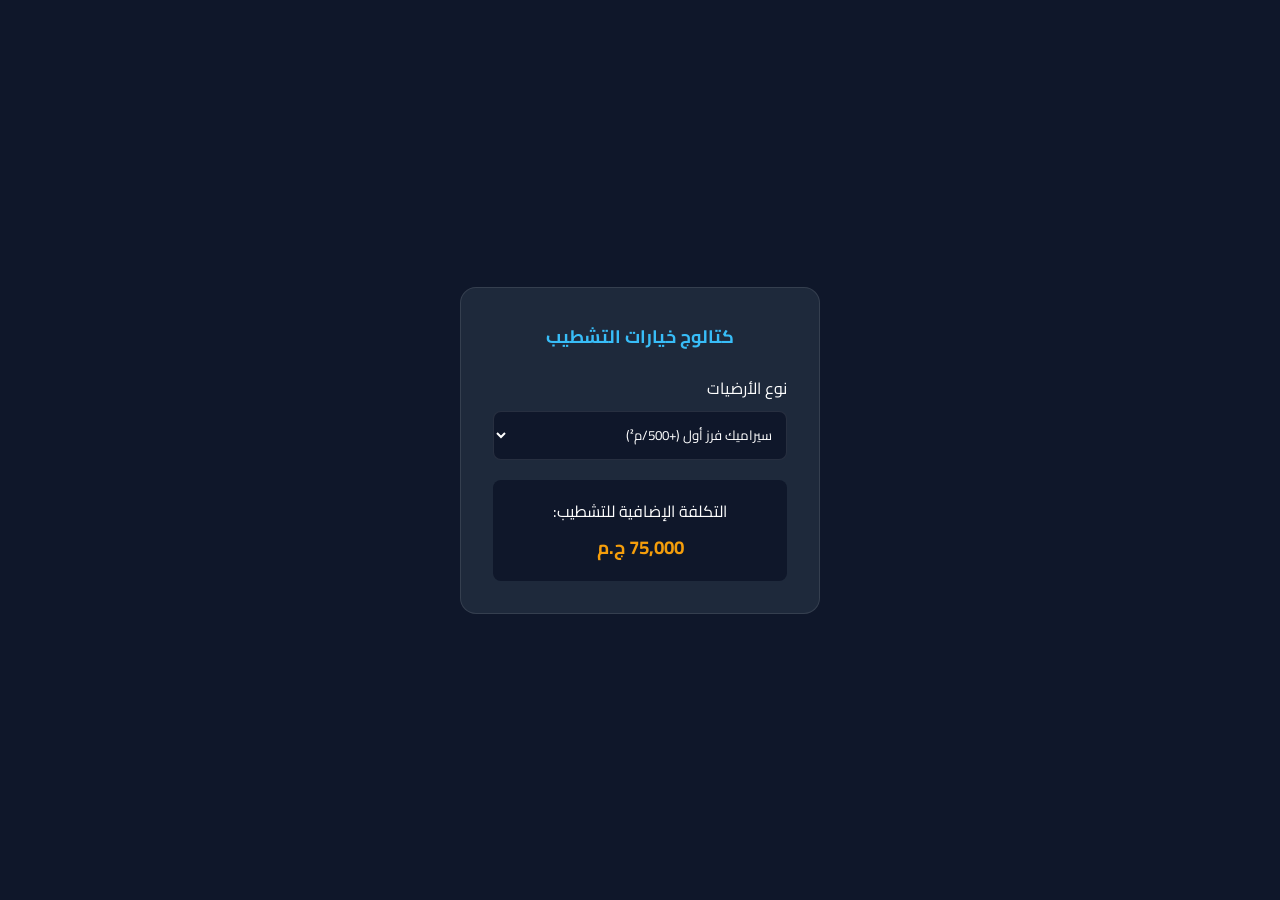
==== index.html @ e842e7ff "Rename finishing-catalog.html to index.html" ====
<!DOCTYPE html>
<html lang="ar" dir="rtl">
<head>
    <meta charset="UTF-8">
    <meta name="viewport" content="width=device-width, initial-scale=1.0">
    <title>كتالوج التشطيبات التفاعلي | Finishing Catalog</title>
    <link rel="stylesheet" href="finishing-catalog.css">
    <link rel="stylesheet" href="https://cdnjs.cloudflare.com/ajax/libs/font-awesome/6.4.0/css/all.min.css">
    <link href="https://fonts.googleapis.com/css2?family=Cairo:wght@400;600;700;800&display=swap" rel="stylesheet">
</head>
<body>
    <div class="catalog-card">
        <h2>كتالوج خيارات التشطيب</h2>
        <div class="option">
            <label>نوع الأرضيات</label>
            <select id="flooring">
                <option value="500">سيراميك فرز أول (+500/م²)</option>
                <option value="1200">رخام إسباني (+1200/م²)</option>
            </select>
        </div>
        <div class="price-display">
            <span>التكلفة الإضافية للتشطيب:</span>
            <h3 id="finishPrice">75,000 ج.م</h3>
        </div>
    </div>
    <script src="finishing-catalog.js"></script>
</body>
</html>
---- finishing-catalog.css ----
* { box-sizing: border-box; margin: 0; padding: 0; font-family: 'Cairo', sans-serif; }
body { background: #0f172a; color: #fff; min-height: 100vh; display: flex; justify-content: center; align-items: center; }
.catalog-card { background: #1e293b; padding: 32px; border-radius: 16px; width: 360px; border: 1px solid rgba(255,255,255,0.1); }
.catalog-card h2 { color: #38bdf8; font-size: 18px; margin-bottom: 20px; text-align: center; }
.option { display: flex; flex-direction: column; gap: 8px; }
select { background: #0f172a; border: 1px solid rgba(255,255,255,0.1); color: #fff; padding: 10px; border-radius: 8px; outline: none; }
.price-display { margin-top: 20px; background: #0f172a; padding: 16px; border-radius: 8px; text-align: center; }
.price-display h3 { color: #f59e0b; margin-top: 4px; }
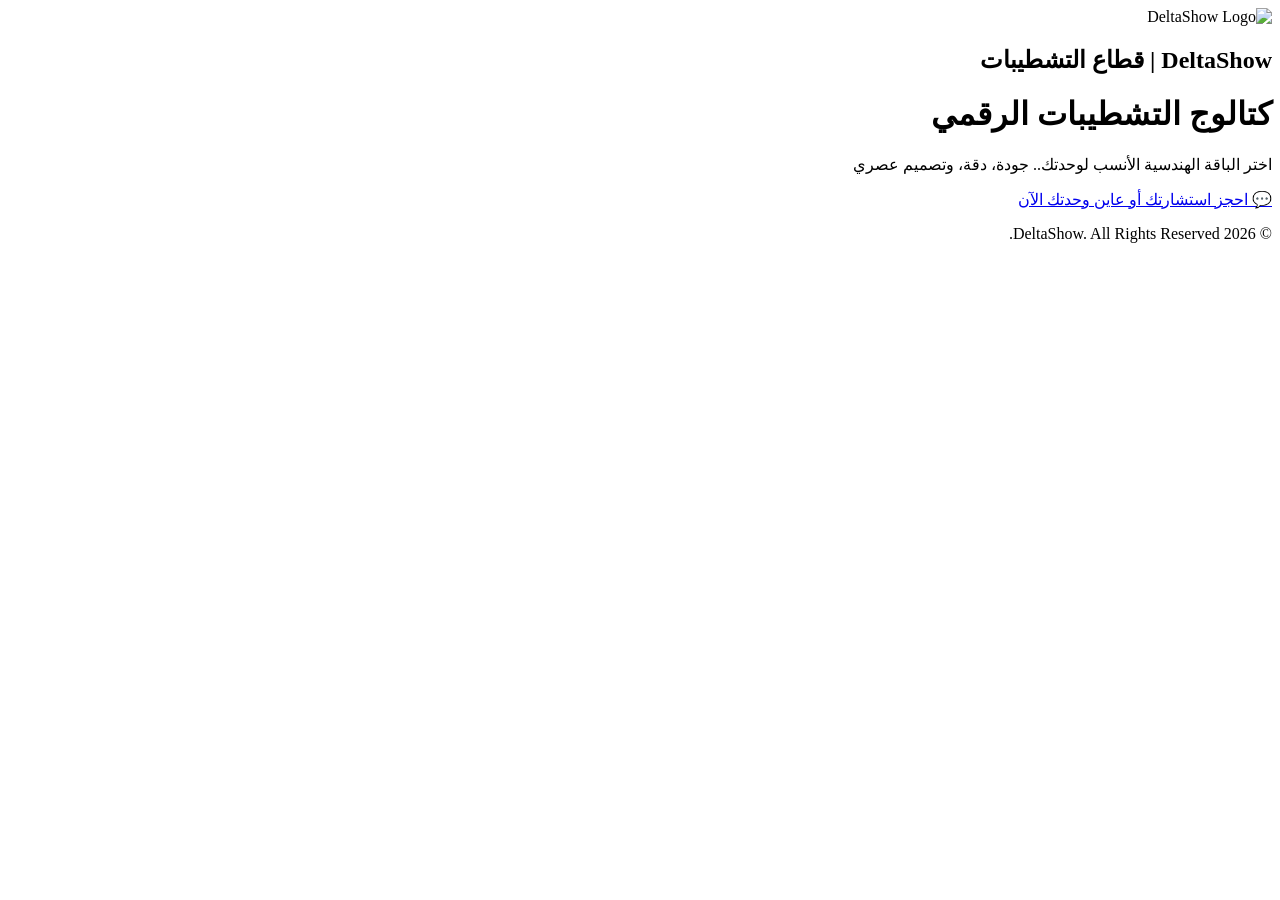
==== commit 76f76e3b: "Update index.html" ====
--- a/index.html
+++ b/index.html
@@ -3,26 +3,48 @@
 <head>
     <meta charset="UTF-8">
     <meta name="viewport" content="width=device-width, initial-scale=1.0">
-    <title>كتالوج التشطيبات التفاعلي | Finishing Catalog</title>
-    <link rel="stylesheet" href="finishing-catalog.css">
-    <link rel="stylesheet" href="https://cdnjs.cloudflare.com/ajax/libs/font-awesome/6.4.0/css/all.min.css">
-    <link href="https://fonts.googleapis.com/css2?family=Cairo:wght@400;600;700;800&display=swap" rel="stylesheet">
+    <title>كتالوج التشطيبات | DeltaShow</title>
+    <link rel="icon" href="logods.png" type="image/png">
+    <link rel="stylesheet" href="style.css">
 </head>
 <body>
-    <div class="catalog-card">
-        <h2>كتالوج خيارات التشطيب</h2>
-        <div class="option">
-            <label>نوع الأرضيات</label>
-            <select id="flooring">
-                <option value="500">سيراميك فرز أول (+500/م²)</option>
-                <option value="1200">رخام إسباني (+1200/م²)</option>
-            </select>
+
+    <!-- الخلفية الهندسية المتحركة الخاصة بشركة DeltaShow -->
+    <div class="geometric-bg">
+        <div class="geo-shape circle"></div>
+        <div class="geo-shape square"></div>
+        <div class="geo-shape triangle"></div>
+        <div class="geo-shape circle-2"></div>
+        <div class="geo-shape square-2"></div>
+    </div>
+
+    <div class="container">
+        <!-- هيدر اللوجو الاحترافي المتحرك -->
+        <header class="site-header">
+            <div class="logo-wrapper">
+                <img src="logods.png" alt="DeltaShow Logo" class="company-logo">
+            </div>
+            <h2 class="brand-title">DeltaShow | قطاع التشطيبات</h2>
+        </header>
+
+        <h1>كتالوج التشطيبات الرقمي</h1>
+        <p class="subtitle">اختر الباقة الهندسية الأنسب لوحدتك.. جودة، دقة، وتصميم عصري</p>
+
+        <!-- قسم عرض باقات التشطيبات التفاعلية -->
+        <div class="catalog-grid" id="catalogContainer">
+            <!-- سيتم تعبئة الكروت ديناميكياً بواسطة الجافاسكريبت -->
         </div>
-        <div class="price-display">
-            <span>التكلفة الإضافية للتشطيب:</span>
-            <h3 id="finishPrice">75,000 ج.م</h3>
+
+        <!-- زر التواصل أو طلب معاينة -->
+        <div class="action-box">
+            <a href="https://wa.me/" target="_blank" class="cta-btn">💬 احجز استشارتك أو عاين وحدتك الآن</a>
         </div>
+
+        <footer>
+            <p>© 2026 DeltaShow. All Rights Reserved.</p>
+        </footer>
     </div>
-    <script src="finishing-catalog.js"></script>
+
+    <script src="script.js"></script>
 </body>
 </html>
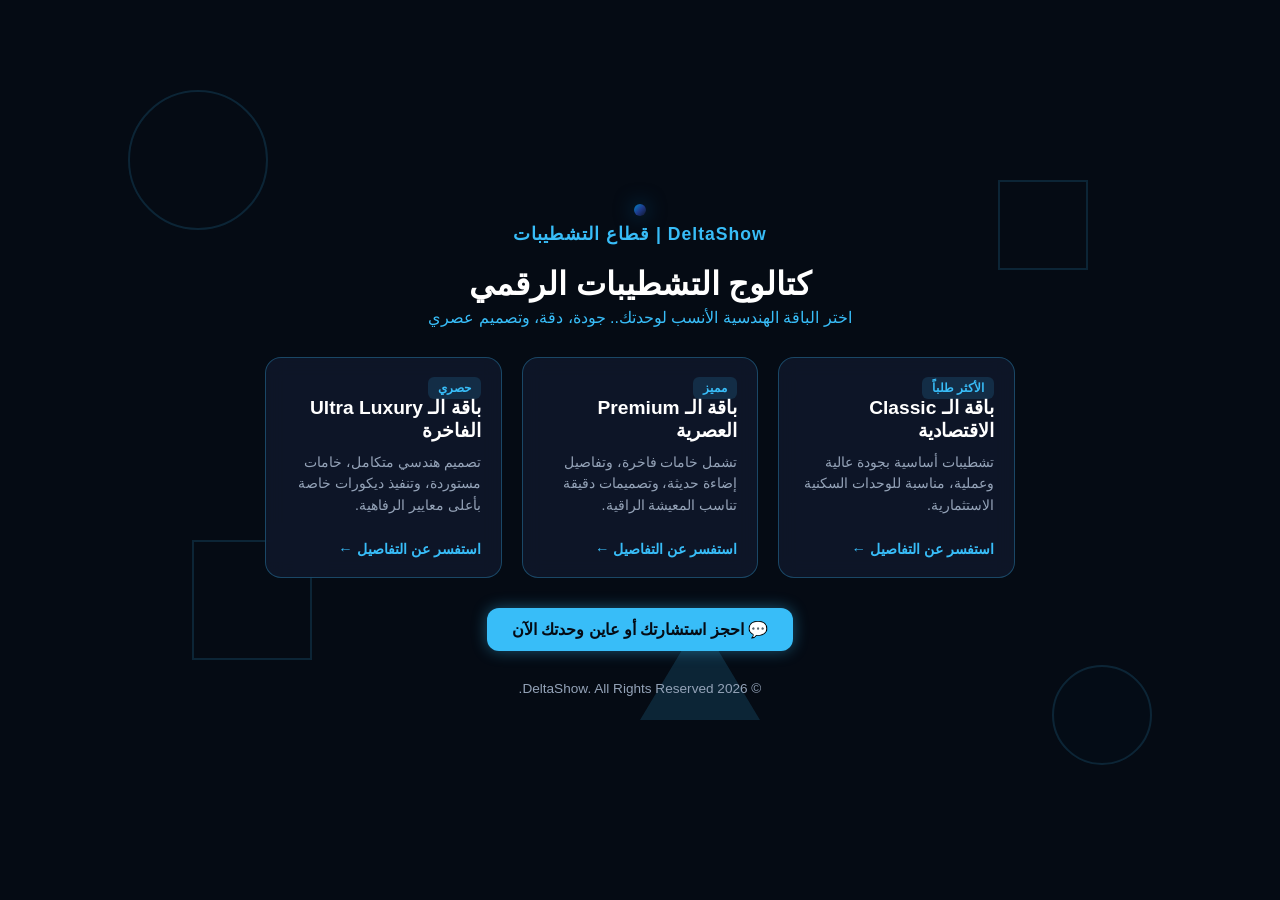
==== commit 85aae085: "Update index.html" ====
--- a/index.html
+++ b/index.html
@@ -22,7 +22,6 @@
         <!-- هيدر اللوجو الاحترافي المتحرك -->
         <header class="site-header">
             <div class="logo-wrapper">
-                <img src="logods.png" alt="DeltaShow Logo" class="company-logo">
             </div>
             <h2 class="brand-title">DeltaShow | قطاع التشطيبات</h2>
         </header>
@@ -37,7 +36,7 @@
 
         <!-- زر التواصل أو طلب معاينة -->
         <div class="action-box">
-            <a href="https://wa.me/" target="_blank" class="cta-btn">💬 احجز استشارتك أو عاين وحدتك الآن</a>
+            <a href="https://wa.me/01515323172" target="_blank" class="cta-btn">💬 احجز استشارتك أو عاين وحدتك الآن</a>
         </div>
 
         <footer>
--- a/style.css
+++ b/style.css
@@ -0,0 +1,222 @@
+:root {
+    --bg-dark: #050b14;
+    --card-bg: rgba(15, 23, 42, 0.9);
+    --card-border: rgba(56, 189, 248, 0.3);
+    --accent-blue: #38bdf8;
+    --accent-hover: #0284c7;
+    --text-main: #f8fafc;
+    --text-muted: #94a3b8;
+}
+
+* { box-sizing: border-box; margin: 0; padding: 0; font-family: 'Segoe UI', Tahoma, Geneva, Verdana, sans-serif; }
+
+body {
+    background-color: var(--bg-dark);
+    color: var(--text-main);
+    min-height: 100vh;
+    display: flex;
+    justify-content: center;
+    align-items: center;
+    padding: 40px 20px;
+    position: relative;
+    overflow-x: hidden;
+}
+
+/* الخلفية الهندسية المتحركة */
+.geometric-bg {
+    position: fixed;
+    top: 0; left: 0; width: 100%; height: 100%;
+    overflow: hidden;
+    z-index: -1;
+    pointer-events: none;
+}
+
+.geo-shape {
+    position: absolute;
+    opacity: 0.15;
+    border: 2px solid var(--accent-blue);
+}
+
+.circle {
+    width: 140px; height: 140px; border-radius: 50%; top: 10%; left: 10%;
+    animation: floatCircle 18s infinite linear;
+}
+.circle-2 {
+    width: 100px; height: 100px; border-radius: 50%; bottom: 15%; right: 10%;
+    background: rgba(56, 189, 248, 0.1);
+    animation: floatCircle 22s infinite reverse linear;
+}
+.square {
+    width: 120px; height: 120px; top: 60%; left: 15%;
+    animation: floatSquare 20s infinite linear;
+}
+.square-2 {
+    width: 90px; height: 90px; top: 20%; right: 15%;
+    animation: floatSquare 15s infinite reverse linear;
+}
+.triangle {
+    width: 0; height: 0;
+    border-left: 60px solid transparent; border-right: 60px solid transparent; border-bottom: 100px solid var(--accent-blue);
+    background: transparent; bottom: 20%; left: 50%;
+    animation: floatTriangle 25s infinite linear;
+}
+
+@keyframes floatCircle {
+    0% { transform: translateY(0) rotate(0deg); }
+    50% { transform: translateY(-50px) translateX(30px) rotate(180deg); }
+    100% { transform: translateY(0) rotate(360deg); }
+}
+@keyframes floatSquare {
+    0% { transform: translateY(0) rotate(0deg); }
+    50% { transform: translateY(40px) translateX(-40px) rotate(225deg); }
+    100% { transform: translateY(0) rotate(360deg); }
+}
+@keyframes floatTriangle {
+    0% { transform: translateY(0) translateX(0) rotate(0deg); }
+    50% { transform: translateY(-60px) translateX(50px) rotate(180deg); }
+    100% { transform: translateY(0) translateX(0) rotate(0deg); }
+}
+
+.container {
+    width: 100%;
+    max-width: 750px;
+    text-align: center;
+    z-index: 1;
+}
+
+/* الهيدر واللوجو المضيء */
+.site-header {
+    display: flex;
+    flex-direction: column;
+    align-items: center;
+    margin-bottom: 20px;
+}
+
+.logo-wrapper {
+    position: relative;
+    padding: 6px;
+    border-radius: 50%;
+    background: linear-gradient(135deg, #0284c7, #1e3a8a, #0f172a);
+    box-shadow: 0 0 20px rgba(2, 132, 199, 0.5);
+    animation: logoGlow 4s infinite alternate ease-in-out;
+}
+
+.company-logo {
+    width: 85px;
+    height: 85px;
+    object-fit: cover;
+    border-radius: 50%;
+    display: block;
+    background: #070f1e;
+}
+
+.brand-title {
+    font-size: 1.1rem;
+    color: var(--accent-blue);
+    font-weight: 600;
+    margin-top: 8px;
+    letter-spacing: 1px;
+}
+
+h1 {
+    font-size: 2rem;
+    margin-bottom: 5px;
+    color: #ffffff;
+    font-weight: 700;
+}
+
+p.subtitle {
+    font-size: 1rem;
+    color: var(--accent-blue);
+    margin-bottom: 30px;
+}
+
+/* شبكة عرض الباقات والكتالوج */
+.catalog-grid {
+    display: grid;
+    grid-template-columns: repeat(auto-fit, minmax(220px, 1fr));
+    gap: 20px;
+    margin-bottom: 30px;
+}
+
+.catalog-card {
+    background: var(--card-bg);
+    border: 1px solid var(--card-border);
+    border-radius: 16px;
+    padding: 20px;
+    text-align: right;
+    transition: all 0.3s ease;
+    backdrop-filter: blur(10px);
+    display: flex;
+    flex-direction: column;
+    justify-content: space-between;
+}
+
+.catalog-card:hover {
+    border-color: var(--accent-blue);
+    transform: translateY(-5px);
+    box-shadow: 0 10px 25px rgba(2, 132, 199, 0.3);
+}
+
+.catalog-card h3 {
+    font-size: 1.2rem;
+    color: #ffffff;
+    margin-bottom: 10px;
+}
+
+.catalog-card p {
+    font-size: 0.88rem;
+    color: var(--text-muted);
+    line-height: 1.5;
+    margin-bottom: 15px;
+}
+
+.card-badge {
+    align-self: flex-start;
+    background: rgba(56, 189, 248, 0.15);
+    color: var(--accent-blue);
+    padding: 4px 10px;
+    border-radius: 6px;
+    font-size: 0.78rem;
+    font-weight: bold;
+}
+
+/* زر التفاعل الرئيسي */
+.action-box {
+    margin-top: 20px;
+}
+
+.cta-btn {
+    display: inline-block;
+    background: var(--accent-blue);
+    color: #050b14;
+    padding: 12px 25px;
+    border-radius: 12px;
+    font-weight: bold;
+    text-decoration: none;
+    font-size: 1rem;
+    transition: 0.3s;
+    box-shadow: 0 0 15px rgba(56, 189, 248, 0.4);
+}
+
+.cta-btn:hover {
+    background: #ffffff;
+    transform: scale(1.05);
+}
+
+footer {
+    margin-top: 30px;
+    font-size: 0.85rem;
+    color: var(--text-muted);
+}
+
+@keyframes logoGlow {
+    0% { box-shadow: 0 0 10px rgba(2, 132, 199, 0.3); }
+    100% { box-shadow: 0 0 25px rgba(56, 189, 248, 0.7); }
+}
+
+@media (max-width: 480px) {
+    h1 { font-size: 1.5rem; }
+    .catalog-grid { grid-template-columns: 1fr; }
+}
+
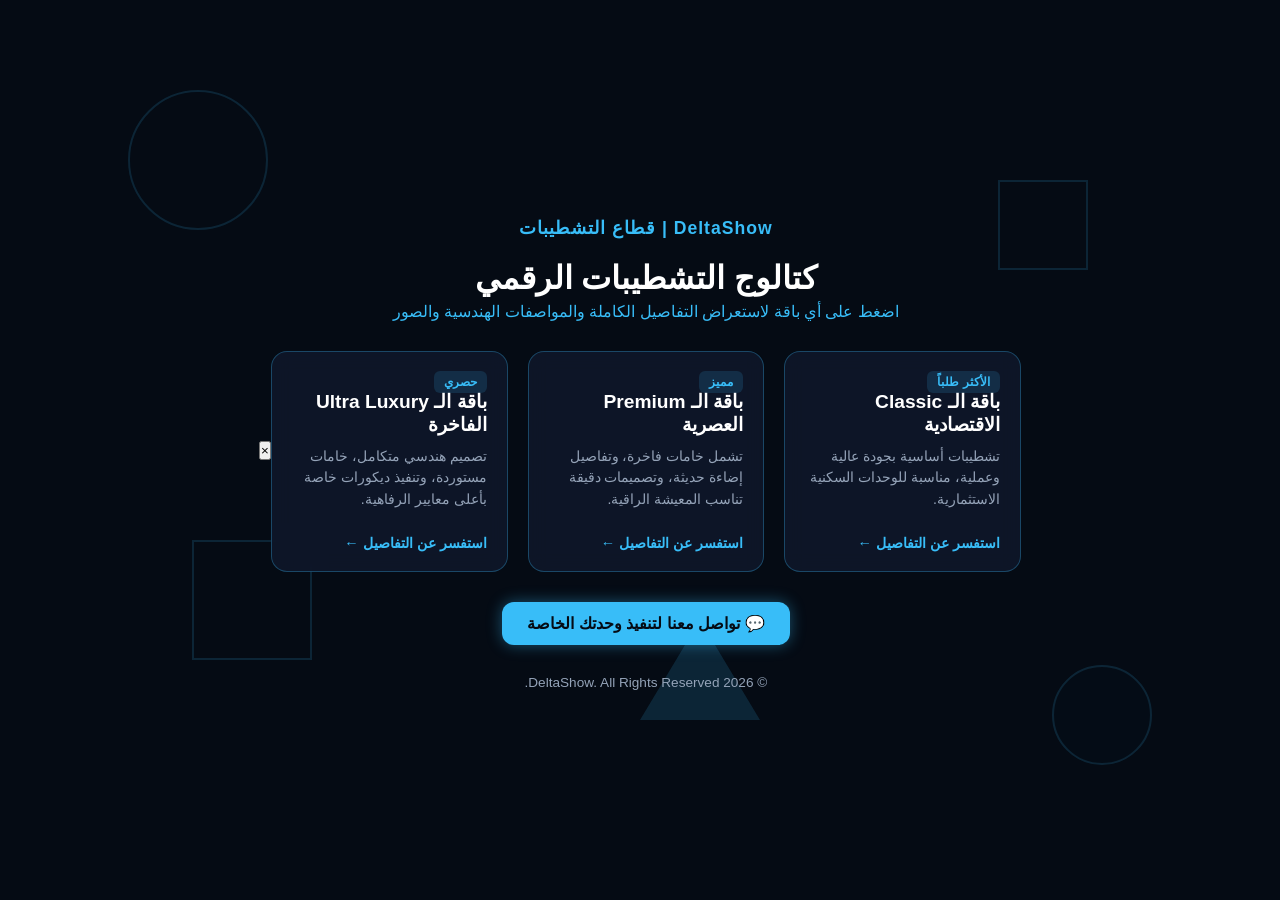
==== commit 1fc53f2f: "Update index.html" ====
--- a/index.html
+++ b/index.html
@@ -9,7 +9,7 @@
 </head>
 <body>
 
-    <!-- الخلفية الهندسية المتحركة الخاصة بشركة DeltaShow -->
+    <!-- الخلفية الهندسية المتحركة -->
     <div class="geometric-bg">
         <div class="geo-shape circle"></div>
         <div class="geo-shape square"></div>
@@ -19,7 +19,7 @@
     </div>
 
     <div class="container">
-        <!-- هيدر اللوجو الاحترافي المتحرك -->
+        <!-- هيدر اللوجو المضيء -->
         <header class="site-header">
             <div class="logo-wrapper">
             </div>
@@ -27,16 +27,14 @@
         </header>
 
         <h1>كتالوج التشطيبات الرقمي</h1>
-        <p class="subtitle">اختر الباقة الهندسية الأنسب لوحدتك.. جودة، دقة، وتصميم عصري</p>
+        <p class="subtitle">اضغط على أي باقة لاستعراض التفاصيل الكاملة والمواصفات الهندسية والصور</p>
 
-        <!-- قسم عرض باقات التشطيبات التفاعلية -->
-        <div class="catalog-grid" id="catalogContainer">
-            <!-- سيتم تعبئة الكروت ديناميكياً بواسطة الجافاسكريبت -->
-        </div>
+        <!-- شبكة الكروت التفاعلية -->
+        <div class="catalog-grid" id="catalogContainer"></div>
 
-        <!-- زر التواصل أو طلب معاينة -->
+        <!-- زر التواصل العام -->
         <div class="action-box">
-            <a href="https://wa.me/01515323172" target="_blank" class="cta-btn">💬 احجز استشارتك أو عاين وحدتك الآن</a>
+            <a href="https://wa.me/01515323171" target="_blank" class="cta-btn">💬 تواصل معنا لتنفيذ وحدتك الخاصة</a>
         </div>
 
         <footer>
@@ -44,6 +42,16 @@
         </footer>
     </div>
 
+    <!-- نافذة منبثقة (Modal) لتفاصيل الباقة والصور عند الضغط عليها -->
+    <div class="modal-overlay" id="modalOverlay">
+        <div class="modal-content">
+            <button class="close-modal" id="closeModal">&times;</button>
+            <div id="modalBody">
+                <!-- يتم تعبئتها ديناميكياً بواسطة الجافاسكريبت -->
+            </div>
+        </div>
+    </div>
+
     <script src="script.js"></script>
 </body>
 </html>
--- a/style.css
+++ b/style.css
@@ -90,24 +90,6 @@
     flex-direction: column;
     align-items: center;
     margin-bottom: 20px;
-}
-
-.logo-wrapper {
-    position: relative;
-    padding: 6px;
-    border-radius: 50%;
-    background: linear-gradient(135deg, #0284c7, #1e3a8a, #0f172a);
-    box-shadow: 0 0 20px rgba(2, 132, 199, 0.5);
-    animation: logoGlow 4s infinite alternate ease-in-out;
-}
-
-.company-logo {
-    width: 85px;
-    height: 85px;
-    object-fit: cover;
-    border-radius: 50%;
-    display: block;
-    background: #070f1e;
 }
 
 .brand-title {
